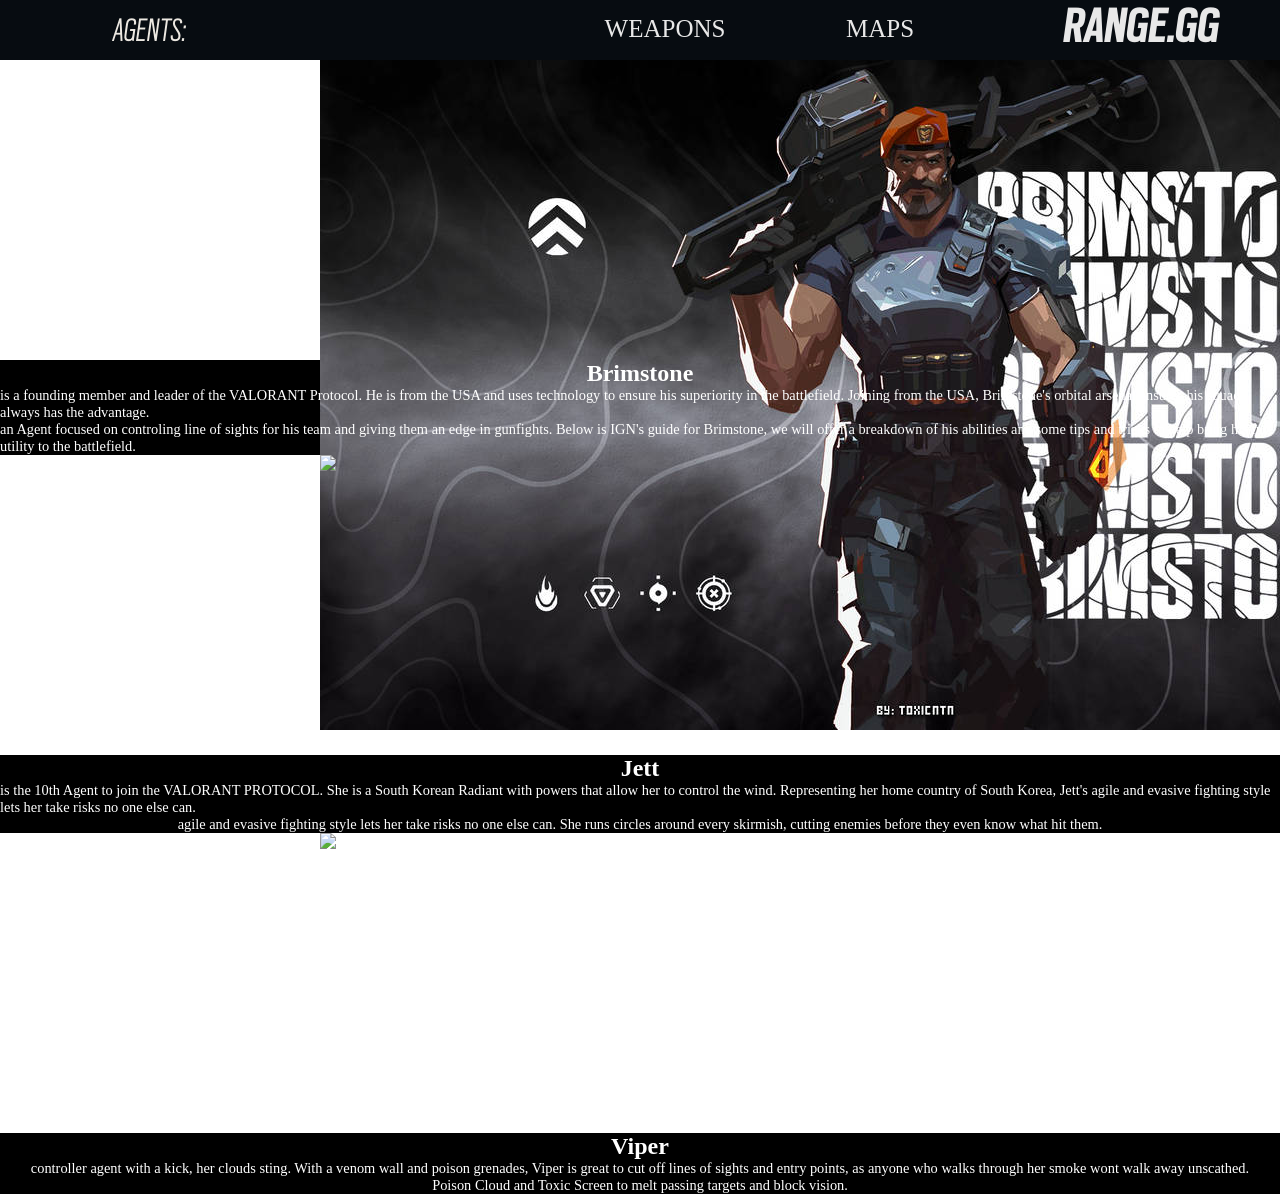
==== agents.html @ a9356087 "Create Agents  page. Add Agents screenshots, layout and callouts." ====
<!DOCTYPE html>
<html lang="en">
  <head>
    <meta charset="UTF-8" />
    <meta name="viewport" content="width=device-width" />
    <title>Agents | range.gg</title>
    <script src="https://code.jquery.com/jquery-3.7.1.min.js"></script>
    <link href="style/style_agents.css" rel="stylesheet" />
    <script src="https://cdn.jsdelivr.net/npm/@panzoom/panzoom/dist/panzoom.min.js"></script>
  </head>
  <body>
    <main>
      <div id="topbar">
        <div id="dropdowncontainer">
          <div id="dropdownlabel"> AGENTS:</div>
        </div>
        <a id="agnt" href="map_main.html">MAPS </a>
        <a id="wpn" href="weapons.html">WEAPONS </a>
        <a id="logo" href="homepage.html">RANGE.GG</a>
      </div>
      <div id="agent-card">
        <div class="agent-image-container">
        <img src="images/Brimstone.jpg">
      </div>
        <h2 class="agent-name">Brimstone</h2>
        <p class="agent-role"> is a founding member and leader of the VALORANT Protocol. He is from the USA and uses technology to ensure his superiority in the battlefield. Joining from the USA, Brimstone's orbital arsenal ensures his squad always has the advantage.</p>
        <p class="agent-description">an Agent focused on controling line of sights for his team and giving them an edge in gunfights. Below is IGN's guide for Brimstone, we will offer a breakdown of his abilities and some tips and tricks to help bring his full utility to the battlefield. </p>
      </div>
      <div id="agent-card">
        <div class="agent-image-container">
          <img src="images/Jett.jpg">
        </div>
        <h2 class="agent-name">Jett</h2>
        <p class="agent-role"> is the 10th Agent to join the VALORANT PROTOCOL. She is a South Korean Radiant with powers that allow her to control the wind. Representing her home country of South Korea, Jett's agile and evasive fighting style lets her take risks no one else can.</p>
        <p class="agent-description">agile and evasive fighting style lets her take risks no one else can. She runs circles around every skirmish, cutting enemies before they even know what hit them. </p>
      </div>
      <div id="agent-card">
        <div class="agent-image-container">
          <img src="images/Viper.jpg">
        </div>
        <h2 class="agent-name">Viper</h2>
        <p class="agent-role"> controller agent with a kick, her clouds sting. With a venom wall and poison grenades, Viper is great to cut off lines of sights and entry points, as anyone who walks through her smoke wont walk away unscathed.</p>
        <p class="agent-description">Poison Cloud and Toxic Screen to melt passing targets and block vision. </p>
      </div>
    </main>
  </body>
</html>
---- style/style_agents.css ----
body {
    margin: 0;
    padding: 0;
    font-family: Roboto;
  }
  
  @font-face {
    font-family: "SCBI";
    src: url("/assets/fonts/ScoutCond-BoldItalic.otf") format("opentype");
    font-weight: Bold;
    font-style: Italic;
  }
  
  @font-face {
    font-family: "SCB";
    src: url("/assets/fonts/ScoutCond-Bold.otf") format("opentype");
    font-weight: Bold;
  }
  
  @font-face {
    font-family: "SCR";
    src: url("/assets/fonts/ScoutCond-Regular.otf") format("opentype");
  }
  
  @font-face {
    font-family: "SCLI";
    src: url("/assets/fonts/ScoutCond-LightItalic.otf") format("opentype");
  }
  @font-face {
    font-family: "SCRI";
    src: url("/assets/fonts/ScoutCond-RegularItalic.otf") format("opentype");
  }
  
  @font-face {
    font-family: "1451";
    src: url("/assets/fonts/DIN\ 1451\ Std\ Mittelschrift.otf") format("opentype");
  }
  
  #topbar {
    height: 60px;
    width: 100%;
    background-color: #070c11;
    position: relative;
    top: 0px;
    left: 0px;
  }
  
  #head {
    height: 300px;
    width: 100%;
    background-color: rgb(255, 70, 85);
    position: relative;
    top: 0px;
    left: 0px;
    pointer-events: none;
  }
  
  #body {
    height: 650px;
    width: 100%;
    background-color: rgb(15, 25, 35);
    position: relative;
    top: 0px;
    left: 0px;
  }
  
  #mapname {
    height: 200px;
    width: 70%;
    left: 50px;
    top: 0px;
    position: absolute;
    align-content: center;
    font-family: SCBI;
    color: white;
    font-size: 200px;
    text-indent: 100px;
  }
  
  #location {
    height: 75px;
    width: 70%;
    left: 50px;
    top: 170px;
    position: absolute;
    align-content: center;
    font-family: SCRI;
    color: white;
    font-size: 70px;
    text-indent: 85px;
  }
  
  #coordinates {
    height: 30px;
    width: 70%;
    left: 50px;
    top: 240px;
    position: absolute;
    align-content: center;
    font-family: SCLI;
    color: white;
    font-size: 30px;
    text-indent: 75px;
  }
  
  #mapcover {
    position: absolute;
    right: 0px;
    top: 0px;
    height: 300px;
    width: 533px;
    background-color: bisque;
  }
  
  #headgradient {
    background: linear-gradient(
      to left,
      #ff000000,
      rgba(255, 70, 85, 1),
      rgba(255, 70, 85, 1),
      rgba(255, 70, 85, 1),
      rgba(255, 70, 85, 1)
    );
    height: 300px;
    position: absolute;
    top: 0px;
    left: 0px;
    width: 100%;
  }
  
  #gallerycontainer {
    position: absolute;
    background-color: rgba(0, 0, 0, 0.5);
    height: 550px;
    width: 1050px;
    top: 50px;
    left: 50px;
  }
  
  #layoutcontainer {
    position: absolute;
    background-color: rgba(0, 0, 0, 0.5);
    height: 550px;
    width: 650px;
    top: 50px;
    right: 50px;
  }
  #vertdiv {
    position: absolute;
    background-color: rgb(236, 232, 225, 0.3333);
    height: 575px;
    width: 2px;
    top: 37.5px;
    right: 745px;
  }
  
  .MapLayout {
    
    pointer-events: none;
    position: absolute;
    top: 50%;
    left: 50%;
    transform: translate(-50%, -50%);
  }
  
  .Border {
    pointer-events: none;
    position: absolute;
    top: 0px;
    left: 0px;
    height: inherit;
    width: inherit;
    z-index: 10;
  
    background: linear-gradient(
          to right,
          rgb(236, 232, 225, 0.66) 2px,
          transparent 2px
        )
        0 100%,
      linear-gradient(to left, rgb(236, 232, 225, 0.66) 2px, transparent 2px) 100%
        0,
      linear-gradient(to bottom, rgb(236, 232, 225, 0.66) 2px, transparent 2px)
        100% 0,
      linear-gradient(to top, rgb(236, 232, 225, 0.66) 2px, transparent 2px) 0
        100%;
    background-repeat: no-repeat;
    background-size: 100px 100px;
  }
  
  #layoutborder {
    position: absolute;
    top: 0px;
    left: 0px;
    height: inherit;
    width: 650px;
  
    background: linear-gradient(
          to right,
          rgb(236, 232, 225, 0.66) 2px,
          transparent 2px
        )
        0 100%,
      linear-gradient(to left, rgb(236, 232, 225, 0.66) 2px, transparent 2px) 100%
        0,
      linear-gradient(to bottom, rgb(236, 232, 225, 0.66) 2px, transparent 2px)
        100% 0,
      linear-gradient(to top, rgb(236, 232, 225, 0.66) 2px, transparent 2px) 0
        100%;
    background-repeat: no-repeat;
    background-size: 100px 100px;
  }
  
  #gallery {
    cursor: ew-resize;
    position: absolute;
    margin-top: 8px;
    height: 516px;
    width: 1018px;
    padding: 1rem;
    display: grid;
    grid-template-columns: 55px repeat(5, 888.888px) 55px;
    grid-template-rows: 1fr;
    grid-column-gap: 1rem;
    grid-row-gap: 1rem;
    overflow: hidden;
    scroll-snap-type: both mandatory;
    scroll-padding: 1rem;
    scroll-behavior: smooth;
    li {
      scroll-snap-align: center;
      display: inline-block;
    }
  }
  
  .active {
    scroll-snap-type: unset;
  }
  
  #galleryfade {
    position: absolute;
    pointer-events: none;
    height: 550px;
    width: 1050px;
    background: linear-gradient(to right, #ffffff00 90%, #070c11),
      linear-gradient(to left, #ffffff00 90%, #070c11);
  }
  
  #logo {
    top: 0px;
    position: absolute;
    right: 60px;
    font-family: SCBI;
    text-decoration: none !important;
    color: rgb(232, 232, 232);
    margin-top: -7px;
    font-size: 55px;
  }
  #logo:hover {
      
    color: rgb(255, 255, 255);
    transition: 0.2s;
  }
  
  #dropdowncontainer {
    height: 60px;
    width: 600px;
  }
  
  #dropdownlabel {
    position: absolute;
    top: 5px;
    left: 60px;
    height: 50px;
    width: 180px;
    color: rgb(236, 232, 225);
    font-family: SCLI;
    font-size: 36px;
    text-align: center;
    align-content: center;
  }
  
  #dropdown {
    text-indent: 30px;
    position: absolute;
    top: 5px;
    left: 260px;
    background-color: rgb(15, 25, 35);
    height: 50px;
    width: 250px;
    color: rgb(236, 232, 225);
    font-family: SCRI;
    font-size: 40px;
    display: flex;
    align-content: center;
    align-items: center;
  
    border-radius: 12px;
  }
  
  #dropdown:hover {
    color: rgba(255, 70, 85, 1);
    transition: 0.1s;
  
    border-radius: 12px 12px 0px 0px;
  }
  
  button,
  input[type="submit"],
  input[type="reset"] {
    background: none;
    color: inherit;
    border: none;
    padding: 0;
    font: inherit;
    cursor: pointer;
    outline: inherit;
  }
  
  .dropdown-content {
    display: inline-block;
    position: absolute;
    top: -1000px;
    left: 260px;
    background-color: rgb(15, 25, 35);
    height: 505px;
    width: 250px;
    z-index: 10;
    color: rgb(236, 232, 225);
    font-family: SCRI;
    font-size: 40px;
    border-radius: 0px 0px 12px 12px;
    button {
      color: rgb(236, 232, 225);
      margin-left: 5px;
      text-indent: 30px;
      height: 50px;
      width: 240px;
      text-align: left;
      border-radius: 12px;
      background-color: rgb(15, 25, 35);
    }
    button:hover {
      color: rgb(255, 255, 255);
      transition: 0.2s;
      background-color: #1d2b38;
    }
  }
  
  .dropdown-content:hover {
    top: 55px;
    left: 260px;
  }
  
  #dropdown:hover + .dropdown-content {
    top: 55px;
    left: 260px;
  }
  
  #agnt {
    position: absolute;
    right: 300px;
    top: 0px;
    padding-top: 6px;
    height: 45px;
    width: 200px;
    font-family: 1451;
    text-decoration: none !important;
    color: rgb(232, 232, 232);
    font-size: 25px;
    text-align: center;
    align-content: center;
    background: linear-gradient(
        to top,
        rgb(255, 70, 85, 1) 2px,
        transparent 2px
      )
      0 100%;
    background-repeat: no-repeat;
    background-size: 0% 2px;
  }
  #agnt:hover {
      background-size: 100% 2px;
      transition: 0.3s;
      color: rgb(255, 255, 255);
  }
  #wpn {
    position: absolute;
    right: 515px;
    top: 0px;
    padding-top: 6px;
    height: 45px;
    width: 200px;
    font-family: 1451;
    text-decoration: none !important;
    color: rgb(232, 232, 232);
    font-size: 25px;
    text-align: center;
    align-content: center;
    background: linear-gradient(
        to top,
        rgb(255, 70, 85, 1) 2px,
        transparent 2px
      )
      0 100%;
    background-repeat: no-repeat;
    background-size: 0% 2px;
  }
  #wpn:hover {
      background-size: 100% 2px;
      transition: 0.3s;
      color: rgb(255, 255, 255);
  }
.agent.card {
    background-color: #2b2b2b;
    color: rgb(246, 246, 246);
    padding: 20px;
    border-radius: 5px;
    text-align: center;
    width: 300px;
    margin: 0 20px 20px 0;
    position: relative;
}
.agent-image-container{
    position: center;
    top: -50px;
    left: 0;
    width: 200px;
    height: 300px;
    object-fit: fill;
    overflow: -moz-hidden-unscrollable;
    display: block;
    margin-left: auto;
    margin-right: auto;
    width: 50%;
    border-radius: 5px;
}

.agent-name{
    margin: 0;
    
    align-items: center;
    display: flex;
  justify-content: center;
    background-color: #000000;
    color: #ffffff;
}

.agent-role{
    margin: 0;
    font-size: 0.9em;
    color: #ffffff;
    align-items: center;
    display: flex;
  justify-content: center;
    background-color: #000000;
}

.agent-description{
    margin: 0;
    font-size: 0.9em;
    color: #ffffff;
    align-items: center;
    display: flex;
  justify-content: center;
    background-color: #000000;
}
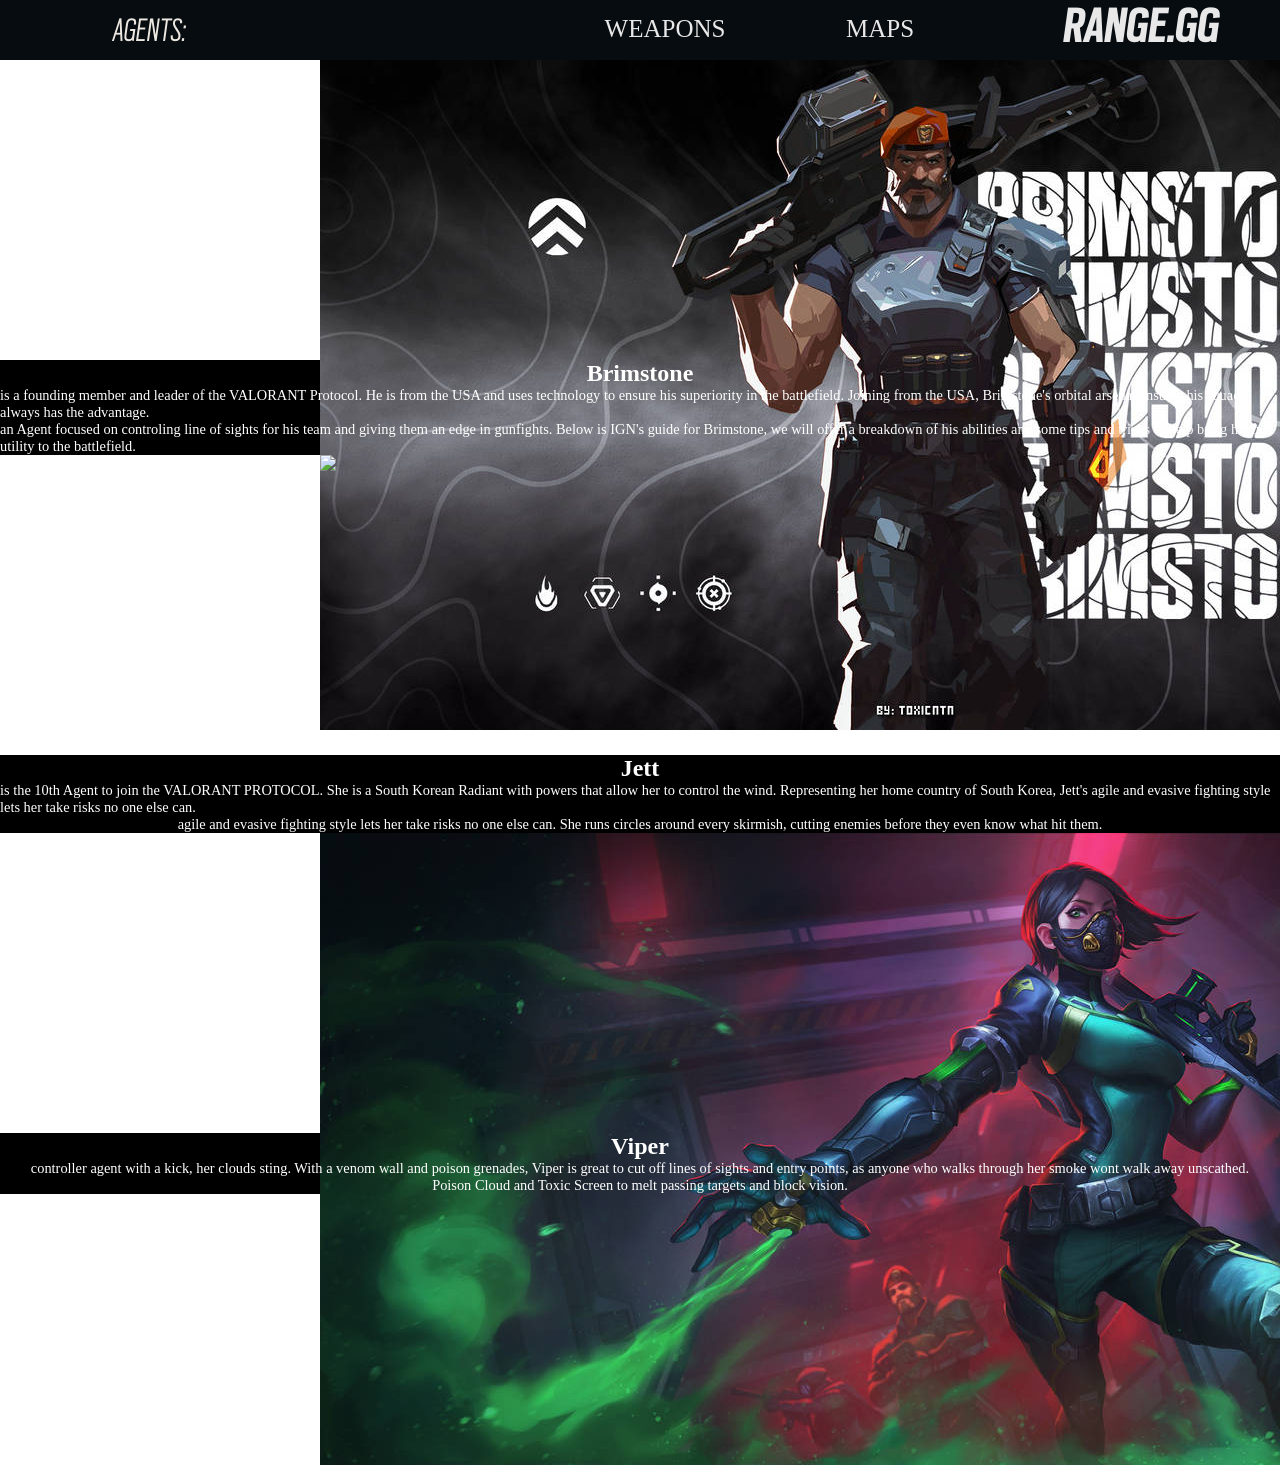
==== commit 6acc0550: "Create Agents  page. Add Agents screenshots, layout and callouts." ====
--- a/agents.html
+++ b/agents.html
@@ -15,12 +15,12 @@
           <div id="dropdownlabel"> AGENTS:</div>
         </div>
         <a id="agnt" href="map_main.html">MAPS </a>
-        <a id="wpn" href="weapons.html">WEAPONS </a>
+        <a id="wpn" href="weapons_main.html">WEAPONS </a>
         <a id="logo" href="homepage.html">RANGE.GG</a>
       </div>
       <div id="agent-card">
         <div class="agent-image-container">
-        <img src="images/Brimstone.jpg">
+        <img src="/images/Brimstone.jpg">
       </div>
         <h2 class="agent-name">Brimstone</h2>
         <p class="agent-role"> is a founding member and leader of the VALORANT Protocol. He is from the USA and uses technology to ensure his superiority in the battlefield. Joining from the USA, Brimstone's orbital arsenal ensures his squad always has the advantage.</p>
@@ -28,7 +28,7 @@
       </div>
       <div id="agent-card">
         <div class="agent-image-container">
-          <img src="images/Jett.jpg">
+          <img src="/images/Jett.jpg">
         </div>
         <h2 class="agent-name">Jett</h2>
         <p class="agent-role"> is the 10th Agent to join the VALORANT PROTOCOL. She is a South Korean Radiant with powers that allow her to control the wind. Representing her home country of South Korea, Jett's agile and evasive fighting style lets her take risks no one else can.</p>
@@ -36,7 +36,7 @@
       </div>
       <div id="agent-card">
         <div class="agent-image-container">
-          <img src="images/Viper.jpg">
+          <img src="/images/viper.jpg">
         </div>
         <h2 class="agent-name">Viper</h2>
         <p class="agent-role"> controller agent with a kick, her clouds sting. With a venom wall and poison grenades, Viper is great to cut off lines of sights and entry points, as anyone who walks through her smoke wont walk away unscathed.</p>
--- a/style/style_agents.css
+++ b/style/style_agents.css
@@ -464,4 +464,4 @@
     display: flex;
   justify-content: center;
     background-color: #000000;
-}
+}
